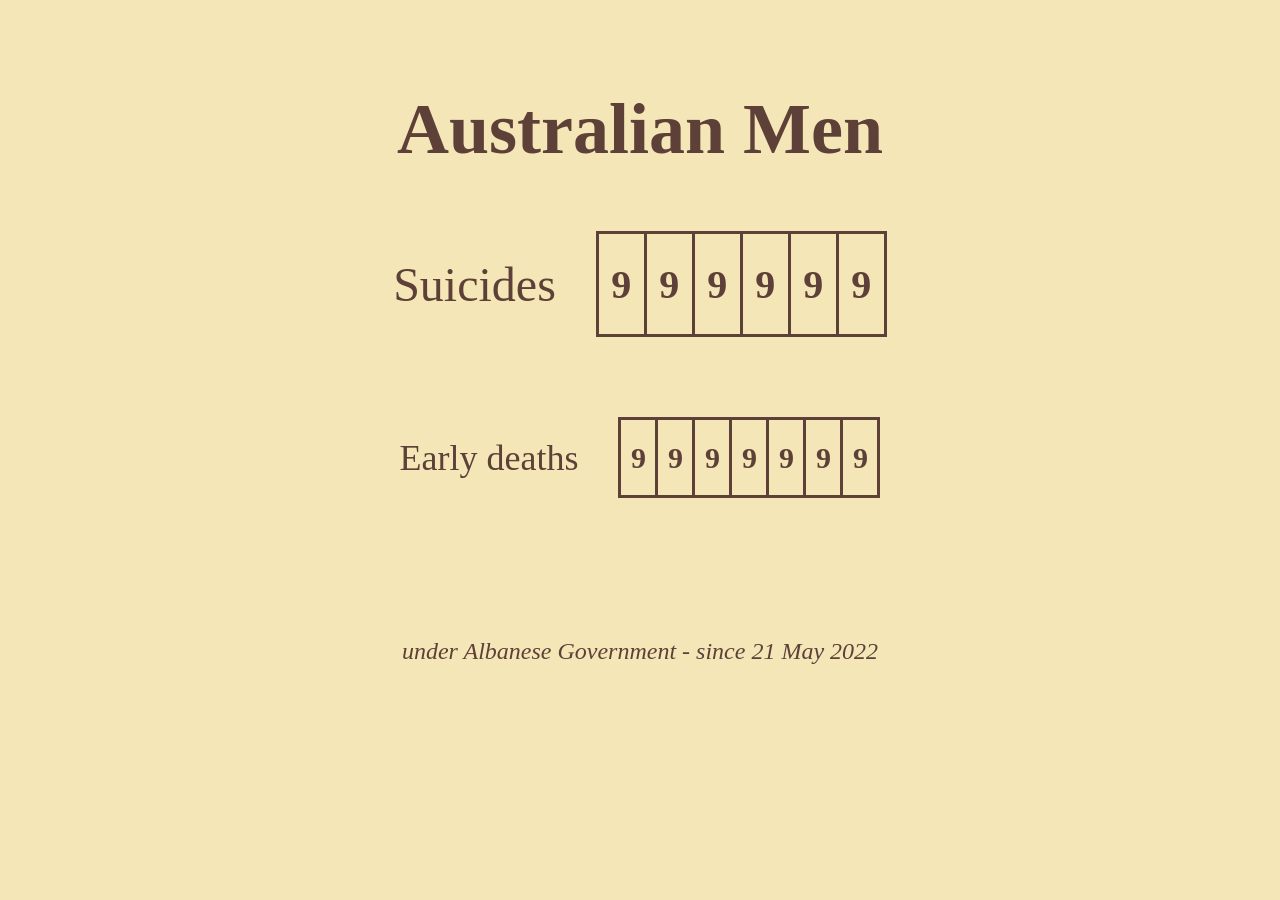
==== index.html @ 68910fe4 "init" ====
<!DOCTYPE html>
<html lang="en">
<head>
    <meta charset="UTF-8">
    <meta name="viewport" content="width=device-width, initial-scale=1.0">
    <title>Australian Men</title>
    <style>
        body {
            background-color: #F5E6B8;
            font-family: 'Georgia', serif;
            color: #5D4037;
            margin: 0;
            padding: 40px 20px;
            display: flex;
            flex-direction: column;
            align-items: center;
            min-height: 100vh;
            box-sizing: border-box;
        }

        .title {
            font-size: 4.5rem;
            font-weight: bold;
            margin-bottom: 60px;
            text-align: center;
            color: #5D4037;
        }

        .section {
            margin-bottom: 80px;
            width: 100%;
            max-width: 900px;
            display: flex;
            align-items: center;
            justify-content: center;
            gap: 40px;
        }

        .section-title {
            font-size: 3rem;
            margin: 0;
            color: #5D4037;
            font-weight: normal;
            flex-shrink: 0;
        }

        .counters {
            display: flex;
            justify-content: center;
            flex-wrap: wrap;
        }

        .counter {
            width: 45px;
            height: 100px;
            border: 3px solid #5D4037;
            background-color: #F5E6B8;
            display: flex;
            align-items: center;
            justify-content: center;
            font-size: 2.5rem;
            font-weight: bold;
            color: #5D4037;
            border-radius: 0;
            text-align: center;
        }

        .counter + .counter {
            border-left: none;
        }

        .section.early-deaths .section-title {
            font-size: 2.25rem;
        }

        .section.early-deaths .counter {
            width: 34px;
            height: 75px;
            font-size: 1.875rem;
        }

        .footer-text {
            font-size: 1.5rem;
            color: #5D4037;
            text-align: center;
            margin-top: 60px;
            font-style: italic;
        }

        @media (max-width: 768px) {
            .title {
                font-size: 3rem;
            }
            
            .section {
                flex-direction: column;
                gap: 20px;
            }
            
            .section-title {
                font-size: 2.2rem;
            }
            
            .counter {
                width: 35px;
                height: 80px;
                font-size: 2rem;
            }
            
            .section.early-deaths .section-title {
                font-size: 1.65rem;
            }

            .section.early-deaths .counter {
                width: 26px;
                height: 60px;
                font-size: 1.5rem;
            }
            
            .footer-text {
                font-size: 1.2rem;
            }
        }
    </style>
</head>
<body>
    <h1 class="title">Australian Men</h1>
    
    <div class="section">
        <h2 class="section-title">Suicides</h2>
        <div class="counters">
            <div class="counter">9</div>
            <div class="counter">9</div>
            <div class="counter">9</div>
            <div class="counter">9</div>
            <div class="counter">9</div>
            <div class="counter">9</div>
        </div>
    </div>
    
    <div class="section early-deaths">
        <h2 class="section-title">Early deaths</h2>
        <div class="counters">
            <div class="counter">9</div>
            <div class="counter">9</div>
            <div class="counter">9</div>
            <div class="counter">9</div>
            <div class="counter">9</div>
            <div class="counter">9</div>
            <div class="counter">9</div>
        </div>
    </div>
    
    <p class="footer-text">under Albanese Government - since 21 May 2022</p>
</body>
</html>
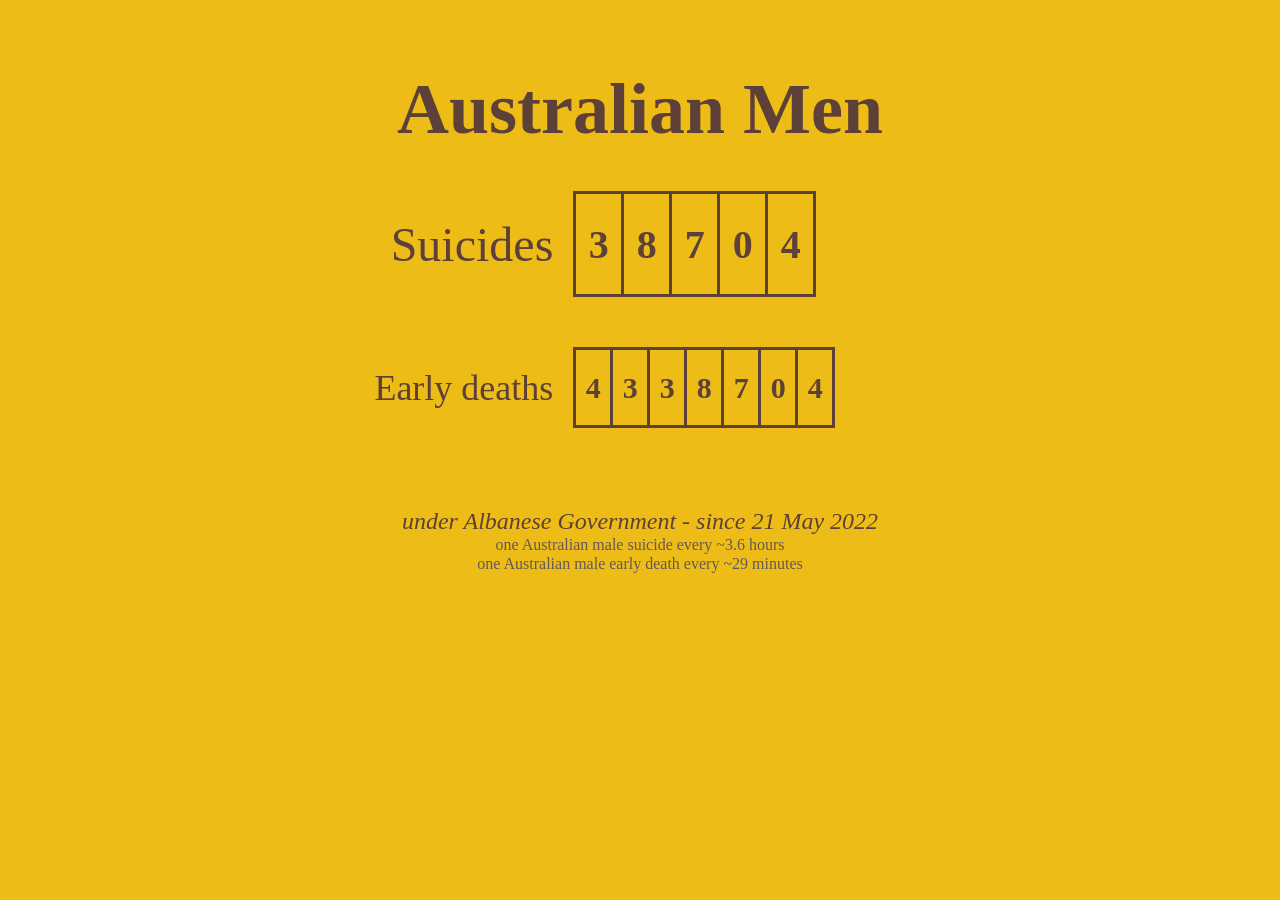
==== commit bd4b326b: "iterating" ====
--- a/index.html
+++ b/index.html
@@ -4,153 +4,59 @@
     <meta charset="UTF-8">
     <meta name="viewport" content="width=device-width, initial-scale=1.0">
     <title>Australian Men</title>
-    <style>
-        body {
-            background-color: #F5E6B8;
-            font-family: 'Georgia', serif;
-            color: #5D4037;
-            margin: 0;
-            padding: 40px 20px;
-            display: flex;
-            flex-direction: column;
-            align-items: center;
-            min-height: 100vh;
-            box-sizing: border-box;
-        }
-
-        .title {
-            font-size: 4.5rem;
-            font-weight: bold;
-            margin-bottom: 60px;
-            text-align: center;
-            color: #5D4037;
-        }
-
-        .section {
-            margin-bottom: 80px;
-            width: 100%;
-            max-width: 900px;
-            display: flex;
-            align-items: center;
-            justify-content: center;
-            gap: 40px;
-        }
-
-        .section-title {
-            font-size: 3rem;
-            margin: 0;
-            color: #5D4037;
-            font-weight: normal;
-            flex-shrink: 0;
-        }
-
-        .counters {
-            display: flex;
-            justify-content: center;
-            flex-wrap: wrap;
-        }
-
-        .counter {
-            width: 45px;
-            height: 100px;
-            border: 3px solid #5D4037;
-            background-color: #F5E6B8;
-            display: flex;
-            align-items: center;
-            justify-content: center;
-            font-size: 2.5rem;
-            font-weight: bold;
-            color: #5D4037;
-            border-radius: 0;
-            text-align: center;
-        }
-
-        .counter + .counter {
-            border-left: none;
-        }
-
-        .section.early-deaths .section-title {
-            font-size: 2.25rem;
-        }
-
-        .section.early-deaths .counter {
-            width: 34px;
-            height: 75px;
-            font-size: 1.875rem;
-        }
-
-        .footer-text {
-            font-size: 1.5rem;
-            color: #5D4037;
-            text-align: center;
-            margin-top: 60px;
-            font-style: italic;
-        }
-
-        @media (max-width: 768px) {
-            .title {
-                font-size: 3rem;
-            }
-            
-            .section {
-                flex-direction: column;
-                gap: 20px;
-            }
-            
-            .section-title {
-                font-size: 2.2rem;
-            }
-            
-            .counter {
-                width: 35px;
-                height: 80px;
-                font-size: 2rem;
-            }
-            
-            .section.early-deaths .section-title {
-                font-size: 1.65rem;
-            }
-
-            .section.early-deaths .counter {
-                width: 26px;
-                height: 60px;
-                font-size: 1.5rem;
-            }
-            
-            .footer-text {
-                font-size: 1.2rem;
-            }
-        }
-    </style>
+    <link rel="stylesheet" href="styles.css">
+    
+    <!-- Favicon -->
+    <link rel="icon" type="image/x-icon" href="images/favicon.ico">
+    <link rel="icon" type="image/png" sizes="32x32" href="images/favicon-32x32.png">
+    <link rel="icon" type="image/png" sizes="16x16" href="images/favicon-16x16.png">
+    <link rel="apple-touch-icon" sizes="180x180" href="images/apple-touch-icon.png">
+    <link rel="icon" type="image/png" sizes="192x192" href="images/android-chrome-192x192.png">
+    <link rel="icon" type="image/png" sizes="512x512" href="images/android-chrome-512x512.png">
 </head>
 <body>
     <h1 class="title">Australian Men</h1>
     
     <div class="section">
-        <h2 class="section-title">Suicides</h2>
-        <div class="counters">
-            <div class="counter">9</div>
-            <div class="counter">9</div>
-            <div class="counter">9</div>
-            <div class="counter">9</div>
-            <div class="counter">9</div>
-            <div class="counter">9</div>
+        <div class="col-5">
+            <h2 class="section-title">Suicides</h2>
+        </div>
+        <div class="col-7">
+            <div class="counters">
+                <div class="counter">9</div>
+                <div class="counter">9</div>
+                <div class="counter">9</div>
+                <div class="counter">9</div>
+                <div class="counter">9</div>
+            </div>
         </div>
     </div>
     
     <div class="section early-deaths">
-        <h2 class="section-title">Early deaths</h2>
-        <div class="counters">
-            <div class="counter">9</div>
-            <div class="counter">9</div>
-            <div class="counter">9</div>
-            <div class="counter">9</div>
-            <div class="counter">9</div>
-            <div class="counter">9</div>
-            <div class="counter">9</div>
+        <div class="col-5">
+            <h2 class="section-title">Early deaths</h2>
+        </div>
+        <div class="col-7">
+            <div class="counters">
+                <div class="counter">9</div>
+                <div class="counter">9</div>
+                <div class="counter">9</div>
+                <div class="counter">9</div>
+                <div class="counter">9</div>
+                <div class="counter">9</div>
+                <div class="counter">9</div>
+            </div>
         </div>
     </div>
     
     <p class="footer-text">under Albanese Government - since 21 May 2022</p>
+
+    <p class="footer-text-small">one Australian male suicide every ~3.6 hours</p>
+    <p class="footer-text-small">one Australian male early death every ~29 minutes</p>
+
+
+
+    
+    <script src="script.js"></script>
 </body>
 </html>
--- a/styles.css
+++ b/styles.css
@@ -0,0 +1,180 @@
+body {
+    background-color: #eebc17;
+    font-family: 'Georgia', serif;
+    color: #5D4037;
+    margin: 0;
+    padding: 20px 20px;
+    display: flex;
+    flex-direction: column;
+    align-items: center;
+    min-height: 100vh;
+    box-sizing: border-box;
+}
+
+.title {
+    font-size: 4.5rem;
+    font-weight: bold;
+    margin-bottom: 40px;
+    text-align: center;
+    color: #5D4037;
+}
+
+.section {
+    margin-bottom: 50px;
+    width: 100%;
+    max-width: 900px;
+    display: grid;
+    grid-template-columns: repeat(12, 1fr);
+    gap: 20px;
+    align-items: center;
+}
+
+.col-5 {
+    grid-column: span 5;
+}
+
+.col-7 {
+    grid-column: span 7;
+}
+
+.section-title {
+    font-size: 3rem;
+    margin: 0;
+    color: #5D4037;
+    font-weight: normal;
+    text-align: right;
+}
+
+.counters {
+    display: flex;
+    justify-content: flex-start;
+    flex-wrap: wrap;
+}
+
+.counter {
+    width: 45px;
+    height: 100px;
+    border: 3px solid #5D4037;
+    background-color: #eebc17;
+    display: flex;
+    align-items: center;
+    justify-content: center;
+    font-size: 2.5rem;
+    font-weight: bold;
+    color: #5D4037;
+    border-radius: 0;
+    text-align: center;
+    transition: all 0.3s ease;
+    position: relative;
+    overflow: hidden;
+}
+
+.counter.animating {
+    background-color: #f4d03f;
+    transform: scale(1.05);
+    box-shadow: 0 0 15px rgba(93, 64, 55, 0.3);
+}
+
+.counter.animating::before {
+    content: '';
+    position: absolute;
+    top: 0;
+    left: -100%;
+    width: 100%;
+    height: 100%;
+    background: linear-gradient(90deg, transparent, rgba(255, 255, 255, 0.3), transparent);
+    animation: shine 0.8s ease-in-out;
+}
+
+@keyframes shine {
+    0% {
+        left: -100%;
+    }
+    100% {
+        left: 100%;
+    }
+}
+
+.counter + .counter {
+    border-left: none;
+}
+
+.section.early-deaths .section-title {
+    font-size: 2.25rem;
+}
+
+.section.early-deaths .counter {
+    width: 34px;
+    height: 75px;
+    font-size: 1.875rem;
+}
+
+.footer-text {
+    font-size: 1.5rem;
+    color: #5D4037;
+    text-align: center;
+    margin-top: 30px;
+    font-style: italic;
+    margin-bottom: 0px;
+}
+
+
+.footer-text-small {
+    font-size: 1rem;
+    color: #645956;
+    text-align: center;
+    margin-top: 1px;
+    margin-bottom: 0px;
+}
+
+@media (max-width: 768px) {
+    body {
+        padding: 10px 15px;
+    }
+    
+    .title {
+        font-size: 2.2rem;
+        margin-bottom: 20px;
+    }
+    
+    .section {
+        grid-template-columns: 1fr;
+        gap: 15px;
+        margin-bottom: 25px;
+    }
+    
+    .col-5, .col-7 {
+        grid-column: span 1;
+    }
+    
+    .section-title {
+        font-size: 1.6rem;
+        text-align: center;
+        margin-bottom: 5px;
+    }
+    
+    .counters {
+        justify-content: center;
+    }
+    
+    .counter {
+        width: 28px;
+        height: 60px;
+        font-size: 1.4rem;
+    }
+    
+    .section.early-deaths .section-title {
+        font-size: 1.4rem;
+    }
+
+    .section.early-deaths .counter {
+        width: 24px;
+        height: 50px;
+        font-size: 1.2rem;
+    }
+    
+    .footer-text {
+        font-size: 1rem;
+        margin-top: 15px;
+    }
+}
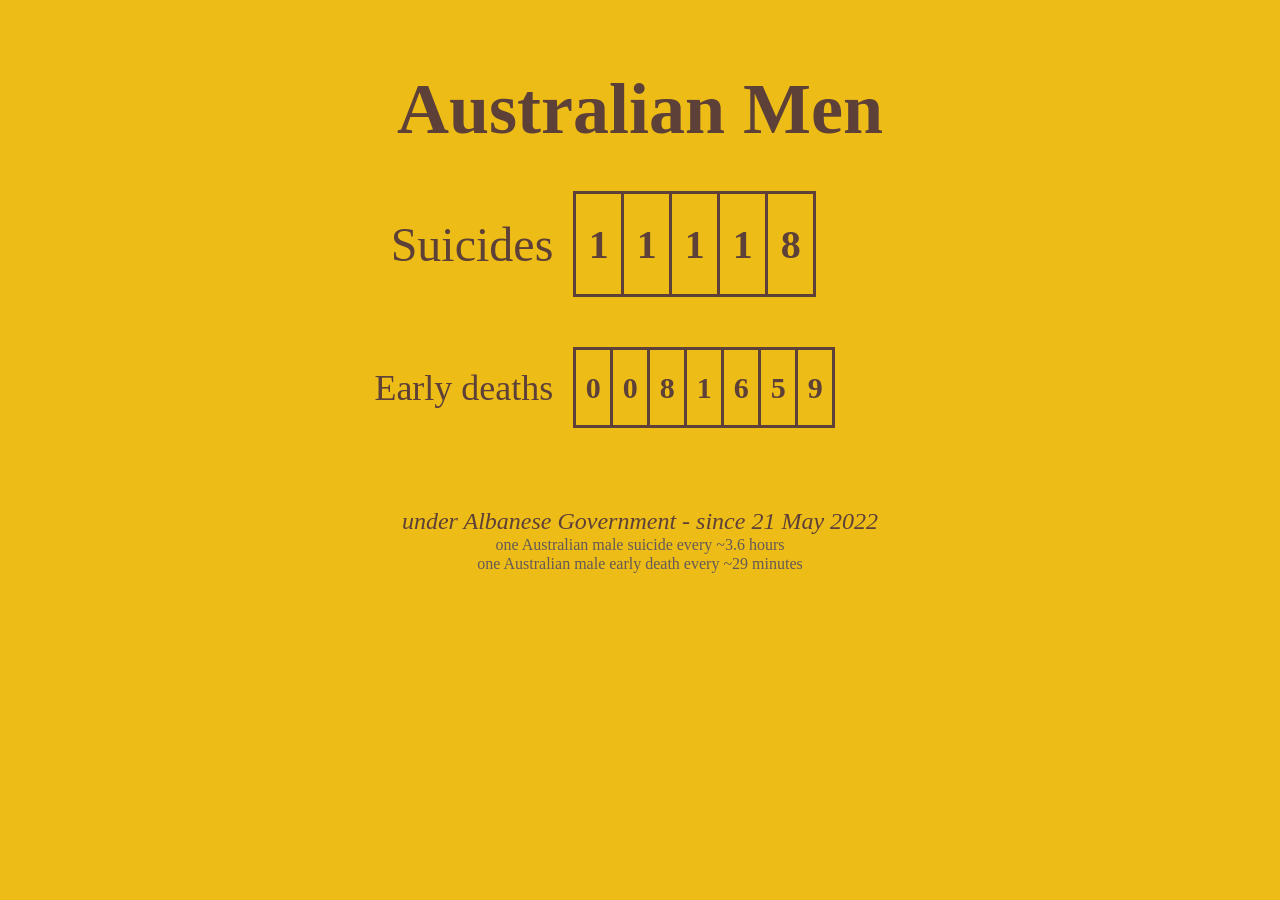
==== commit 7858b918: "cache busting" ====
--- a/index.html
+++ b/index.html
@@ -4,6 +4,12 @@
     <meta charset="UTF-8">
     <meta name="viewport" content="width=device-width, initial-scale=1.0">
     <title>Australian Men</title>
+    
+    <!-- Cache Control Meta Tags -->
+    <meta http-equiv="Cache-Control" content="no-cache, no-store, must-revalidate">
+    <meta http-equiv="Pragma" content="no-cache">
+    <meta http-equiv="Expires" content="0">
+    
     <link rel="stylesheet" href="styles.css">
     
     <!-- Favicon -->
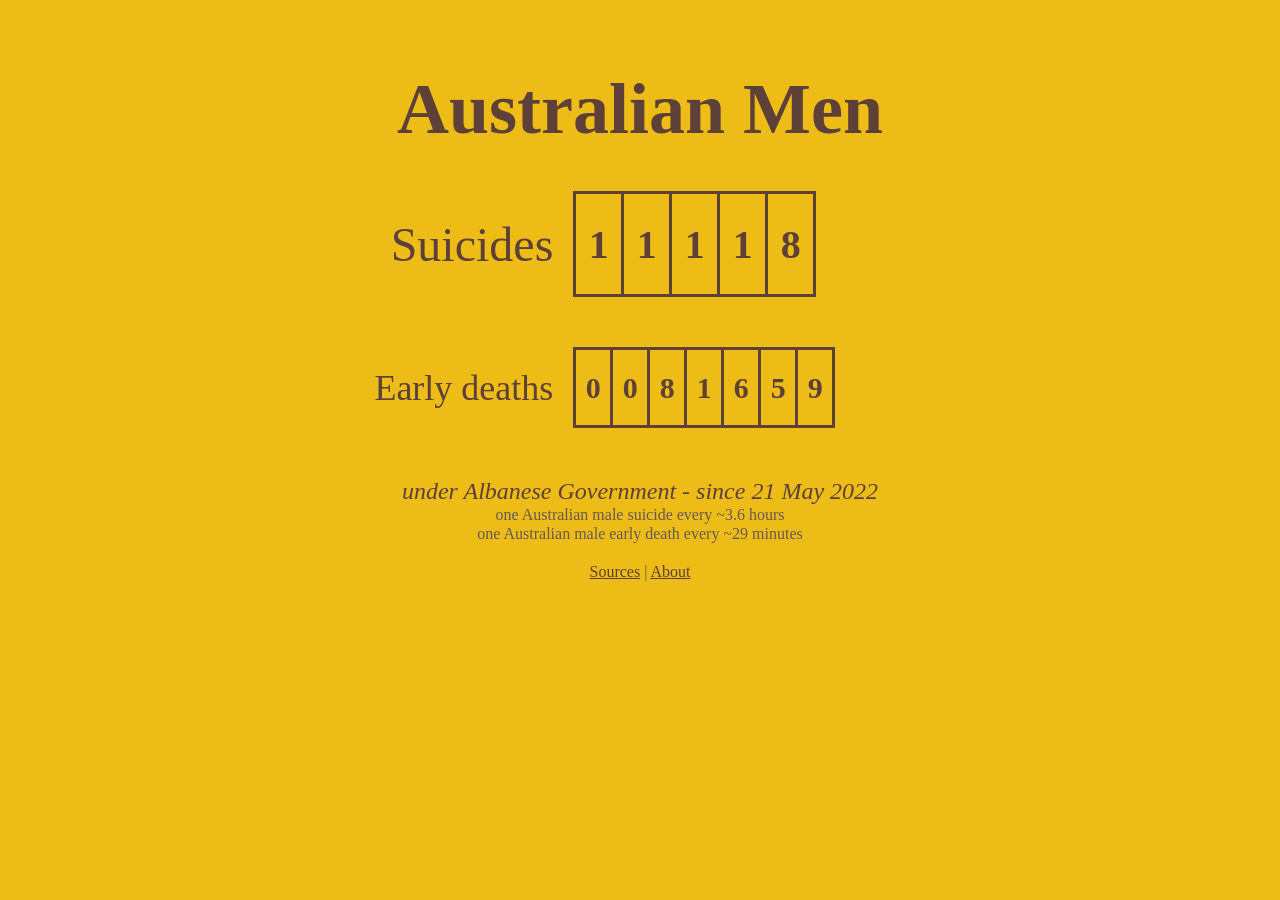
==== commit 4a8246c1: "add Dan presso" ====
--- a/index.html
+++ b/index.html
@@ -1,17 +1,18 @@
 <!DOCTYPE html>
 <html lang="en">
+
 <head>
     <meta charset="UTF-8">
     <meta name="viewport" content="width=device-width, initial-scale=1.0">
     <title>Australian Men</title>
-    
+
     <!-- Cache Control Meta Tags -->
     <meta http-equiv="Cache-Control" content="no-cache, no-store, must-revalidate">
     <meta http-equiv="Pragma" content="no-cache">
     <meta http-equiv="Expires" content="0">
-    
+
     <link rel="stylesheet" href="styles.css">
-    
+
     <!-- Favicon -->
     <link rel="icon" type="image/x-icon" href="images/favicon.ico">
     <link rel="icon" type="image/png" sizes="32x32" href="images/favicon-32x32.png">
@@ -20,9 +21,10 @@
     <link rel="icon" type="image/png" sizes="192x192" href="images/android-chrome-192x192.png">
     <link rel="icon" type="image/png" sizes="512x512" href="images/android-chrome-512x512.png">
 </head>
+
 <body>
     <h1 class="title">Australian Men</h1>
-    
+
     <div class="section">
         <div class="col-5">
             <h2 class="section-title">Suicides</h2>
@@ -37,7 +39,7 @@
             </div>
         </div>
     </div>
-    
+
     <div class="section early-deaths">
         <div class="col-5">
             <h2 class="section-title">Early deaths</h2>
@@ -54,15 +56,139 @@
             </div>
         </div>
     </div>
-    
-    <p class="footer-text">under Albanese Government - since 21 May 2022</p>
+
+    <p class="footer-text">under Albanese Government<span class="mobile-break"> - </span><span
+            class="mobile-newline">since 21 May 2022</span></p>
 
     <p class="footer-text-small">one Australian male suicide every ~3.6 hours</p>
     <p class="footer-text-small">one Australian male early death every ~29 minutes</p>
+    <p class="footer-text-small">&nbsp;</p>
+    <p class="footer-text-small">
+        <a href="#" onclick="showPage('sources')">Sources</a> |
+        <a href="#" onclick="showPage('about')">About</a>
+    </p>
+    </div>
+
+    <!-- ############################################################ -->
+    <!-- Sources Page -->
+    <div id="sources-page" class="page hidden">
+        <div class="page-header">
+            <h1 class="page-title">Sources</h1>
+            <p class="page-nav">
+                <a href="#" onclick="showPage('home')">← Back</a>
+            </p>
+        </div>
+
+        <div class="page-content">
+            <h1>Data Sources and Methodology</h1>
+            <h2>Official Data Sources</h2>
+            <p><strong>Primary sources:</strong></p>
+            <ul>
+                <li><a
+                        href="https://www.abs.gov.au/statistics/health/causes-death/causes-death-australia/latest-release">Australian
+                        Bureau of Statistics - Causes of Death, Australia 2023</a></li>
+                <li><a href="https://www.aihw.gov.au/suicide-self-harm-monitoring/overview/summary">Australian Institute
+                        of Health and Welfare - Suicide & Self-harm Monitoring</a></li>
+                <li><a
+                        href="https://www.aihw.gov.au/reports/life-expectancy-deaths/deaths-in-australia/contents/leading-causes-of-death">AIHW
+                        - Deaths in Australia</a></li>
+            </ul>
+            <p><strong>Supporting sources:</strong></p>
+            <ul>
+                <li><a href="https://mindframe.org.au/suicide/data-statistics/abs-data-summary-2023">Mindframe - ABS
+                        Data Summary 2023</a></li>
+                <li><a href="https://www.suicidepreventionaust.org/news/statsandfacts/">Suicide Prevention Australia -
+                        Statistics</a></li>
+            </ul>
+            <h2>Calculation Method</h2>
+            <p><strong>Male Suicides:</strong></p>
+            <ul>
+                <li>Based on 2,455 male suicides in 2022 (ABS data)</li>
+                <li>Daily rate: 6.7 deaths per day</li>
+                <li>Counter increment: 1 death every 12,896 seconds</li>
+            </ul>
+            <p><strong>Male Early Deaths:</strong></p>
+            <ul>
+                <li>Based on 17,960 male potentially avoidable deaths before age 75 in 2022 (AIHW data)</li>
+                <li>Daily rate: 49.2 deaths per day</li>
+                <li>Counter increment: 1 death every 1,756 seconds</li>
+            </ul>
+            <p><strong>Start Date:</strong> May 21, 2022 00:00:00 UTC</p>
+            <p><strong>Definitions:</strong></p>
+            <ul>
+                <li>Suicides: Deaths classified under ICD-10 codes X60-X84 and Y87.0</li>
+                <li>Early deaths: Potentially avoidable deaths in males before age 75, as defined by AIHW methodology
+                </li>
+            </ul>
+            <p>All calculations use official Australian government mortality statistics and represent statistical
+                averages based on the most recent complete annual data available.</p>
+
+        </div>
+    </div>
+
+    <!-- ############################################################ -->
+    <!-- About Page -->
+    <div id="about-page" class="page hidden">
+        <div class="page-header">
+            <h1 class="page-title">About</h1>
+            <p class="page-nav">
+                <a href="#" onclick="showPage('home')">← Back</a>
+            </p>
+        </div>
+
+        <div class="page-content">
+            <h2>Purpose</h2>
+            <p>This counter serves as a stark reminder of the ongoing mental health crisis affecting Australian men. By
+                displaying real-time statistics, we aim to:</p>
+            <ul>
+                <li>Raise awareness about male suicide rates in Australia</li>
+                <li>Highlight the urgency of mental health support and intervention</li>
+                <li>Encourage conversations about men's mental health</li>
+                <li>Advocate for better support systems and resources</li>
+            </ul>
+
+            <h2>The Crisis</h2>
+            <p>Australia has one of the highest suicide rates among developed nations, with men accounting for
+                approximately 75% of all suicide deaths. This represents not just statistics, but real lives, families,
+                and communities affected by this preventable tragedy.</p>
+
+            <h2>Getting Help</h2>
+            <div class="help-section">
+                <h3>Crisis Support</h3>
+                <ul>
+                    <li><strong>Lifeline:</strong> 13 11 14 (24/7 crisis support)</li>
+                    <li><strong>Beyond Blue:</strong> 1300 22 4636 (24/7 support line)</li>
+                    <li><strong>MensLine Australia:</strong> 1300 78 99 78 (24/7 telephone and online support)</li>
+                    <li><strong>Emergency:</strong> 000</li>
+                </ul>
+            </div>
+
+            <h2>Take Action</h2>
+            <p>If you or someone you know is struggling:</p>
+            <ul>
+                <li>Reach out to mental health services</li>
+                <li>Talk to friends, family, or healthcare professionals</li>
+                <li>Support mental health organizations and advocacy</li>
+                <li>Help reduce stigma by having open conversations</li>
+            </ul>
+
+            <div class="disclaimer">
+                <p><em>This website is for awareness purposes only and is not a substitute for professional mental
+                        health care. If you are in crisis, please contact emergency services or a crisis helpline
+                        immediately.</em></p>
+            </div>
+        </div>
+    </div>
+
+    <!-- Main Counter Page -->
+    <div id="home-page" class="page">
+        <!-- Content moved here by JavaScript -->
 
 
 
-    
-    <script src="script.js"></script>
+
+
+        <script src="script.js"></script>
 </body>
-</html>
+
+</html>
--- a/styles.css
+++ b/styles.css
@@ -127,6 +127,124 @@
     margin-bottom: 0px;
 }
 
+.mobile-break {
+    display: inline;
+}
+
+.mobile-newline {
+    display: inline;
+}
+
+/* Page Navigation Styles */
+.page {
+    display: block;
+    width: 100%;
+    max-width: 900px;
+}
+
+.page.hidden {
+    display: none;
+}
+
+.page-header {
+    text-align: center;
+    margin-bottom: 40px;
+}
+
+.page-title {
+    font-size: 3.5rem;
+    font-weight: bold;
+    color: #5D4037;
+    margin-bottom: 20px;
+}
+
+.page-nav {
+    margin: 0;
+}
+
+.page-nav a {
+    color: #5D4037;
+    text-decoration: underline;
+    font-size: 1.2rem;
+    font-weight: bold;
+}
+
+.page-nav a:hover {
+    color: #8D6E63;
+}
+
+.page-content {
+    max-width: 550px;
+    margin: 0 auto;
+    text-align: left;
+    line-height: 1.6;
+}
+
+.page-content h2 {
+    font-size: 2.2rem;
+    color: #5D4037;
+    margin-bottom: 20px;
+    border-bottom: 2px solid #5D4037;
+    padding-bottom: 10px;
+}
+
+.page-content h3 {
+    font-size: 1.8rem;
+    color: #5D4037;
+    margin-top: 30px;
+    margin-bottom: 15px;
+}
+
+.page-content p {
+    font-size: 1.1rem;
+    color: #5D4037;
+    margin-bottom: 15px;
+}
+
+.page-content ul {
+    color: #5D4037;
+    font-size: 1.1rem;
+    margin-bottom: 20px;
+    padding-left: 25px;
+}
+
+.page-content li {
+    margin-bottom: 8px;
+}
+
+.source-section {
+    margin-bottom: 35px;
+    padding: 20px;
+    background-color: rgba(244, 208, 63, 0.3);
+    border-left: 4px solid #5D4037;
+}
+
+.help-section {
+    background-color: rgba(244, 208, 63, 0.5);
+    padding: 20px;
+    border-radius: 8px;
+    margin: 20px 0;
+}
+
+.disclaimer {
+    background-color: rgba(93, 64, 55, 0.1);
+    padding: 15px;
+    border-radius: 5px;
+    margin-top: 30px;
+    font-style: italic;
+}
+
+/* Footer links styling */
+.footer-text-small a {
+    color: #5D4037;
+    text-decoration: underline;
+    cursor: pointer;
+}
+
+.footer-text-small a:hover {
+    color: #8D6E63;
+}
+
 @media (max-width: 768px) {
     body {
         padding: 10px 15px;
@@ -174,7 +292,46 @@
     }
     
     .footer-text {
+        font-size: 0.9rem;
+        margin-top: 15px;
+    }
+
+    .mobile-break {
+        display: none;
+    }
+
+    .mobile-newline {
+        display: block;
+    }
+
+    .footer-text-small {
+        font-size: 0.6rem;
+        margin-top: 1px;
+    }
+    
+    /* Mobile styles for pages */
+    .page-title {
+        font-size: 2.5rem;
+    }
+    
+    .page-nav a {
         font-size: 1rem;
-        margin-top: 15px;
-    }
+    }
+    
+    .page-content h2 {
+        font-size: 1.8rem;
+    }
+    
+    .page-content h3 {
+        font-size: 1.4rem;
+    }
+    
+    .page-content p, .page-content ul {
+        font-size: 0.95rem;
+    }
+    
+    .source-section, .help-section {
+        padding: 15px;
+        margin-bottom: 20px;
+    }    
 }
